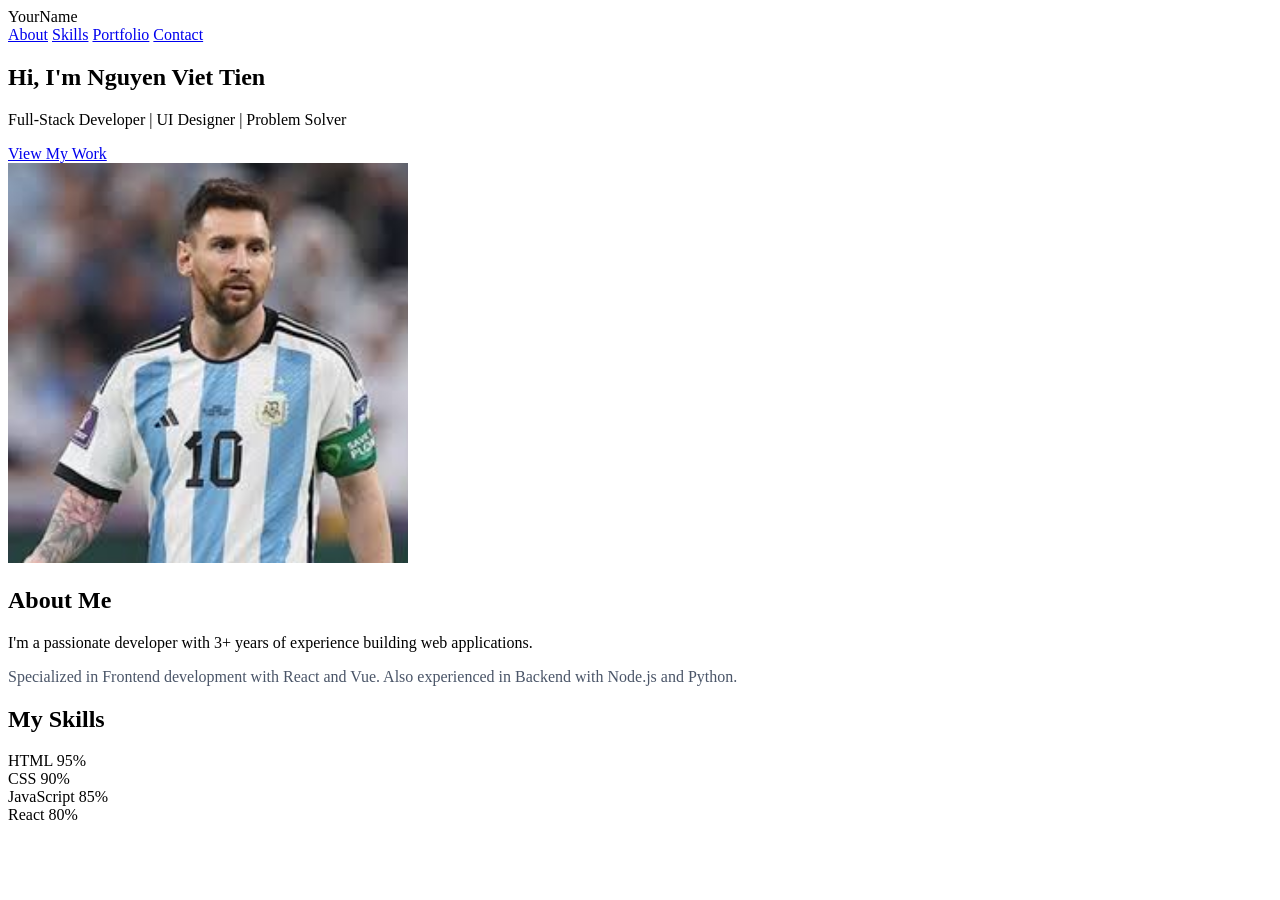
==== portfolio_site/index.html @ cd519174 "[FEATURE] Add overall skills" ====
<!DOCTYPE html>
<html lang="en">
<head>
    <meta charset="UTF-8">
    <meta name="viewport" content="width=device-width, initial-scale=1.0">
    <link rel="stylesheet" href="header.css">
    <link rel="stylesheet" href="hero.css">
    <link rel="stylesheet" href="about.css">
    <link rel="stylesheet" href="skills.css">
    <title>My Portfolio</title>
</head>
    <body>
        <header>
            <div class="logo">YourName</div>
                <nav>
                    <a href="#about">About</a>
                    <a href="#skills">Skills</a>
                    <a href="#portfolio">Portfolio</a>
                    <a href="#contact">Contact</a>
                </nav>
        </header>
        <main>
            <section class="hero">
                <h1>Hi, I'm <span>Nguyen Viet Tien</span></h1>
                <p>Full-Stack Developer | UI Designer | Problem Solver</p>
                <a href="#portfolio" class="cta-button">View My Work</a>
            </section>
            <section id="about" class="about-section">
                <div class = "container">
                    <div class="about-grid">
                        <div class="about-image">
                            <img src="[data-uri]" width="400px" height="400px" alt="Profile Photo">
                        </div>
                        <div class="about-content">
                            <h2>About Me</h2>
                            <p class="lead">I'm a passionate developer with 3+ years of experience building web applications.</p>
                            <p style="color: #4a5568; font-size: medium;">Specialized in Frontend development with React and Vue. Also experienced in Backend with Node.js and Python.</p>
                        </div>
                    </div>
                </div>
            </section>
            <section id="skills" class="skills-section">
                <div class="container">
                    <h2>My Skills</h2>
                    <div class="skills-grid">
                        <div class="skill-item">
                            <span class="skill-name">HTML</span>
                            <span class="skill-percentage">95%</span>
                            <div class="skill-bar">
                                <div class="skill-progress" style="width: 95%;"></div>
                            </div>
                        </div>
                        <div class="skill-item">
                            <span class="skill-name">CSS</span>
                            <span class="skill-percentage">90%</span>
                            <div class="skill-bar">
                                <div class="skill-progress" style="width: 90%;"></div>
                            </div>
                        </div>
                        <div class="skill-item">
                            <span class="skill-name">JavaScript</span>
                            <span class="skill-percentage">85%</span>
                            <div class="skill-bar">
                                <div class="skill-progress" style="width: 85%;"></div>
                            </div>
                        </div>
                        <div class="skill-item">
                            <span class="skill-name">React</span>
                            <span class="skill-percentage">80%</span>
                            <div class="skill-bar">
                                <div class="skill-progress" style="width: 80%;"></div>
                            </div>
                        </div>
                    </div>
                </div>
            </section>
        </main>
    </body>
    </html>
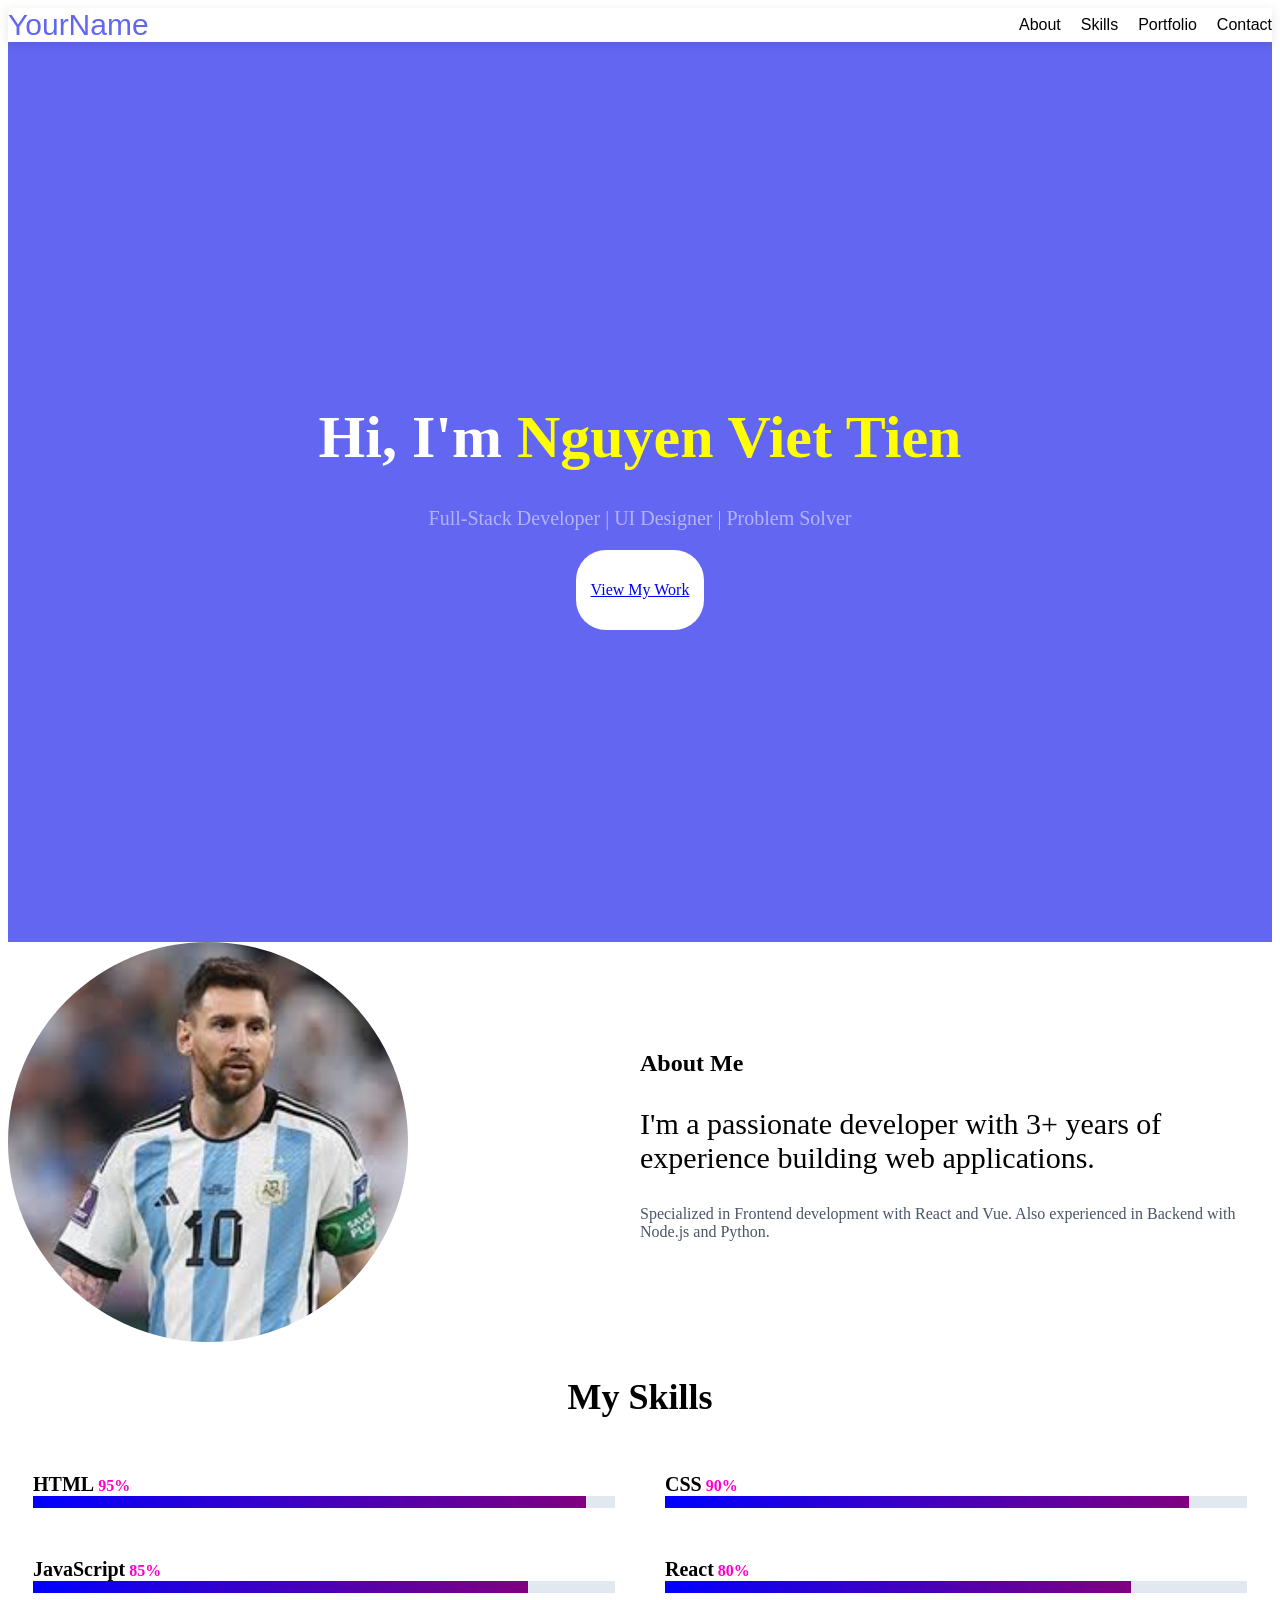
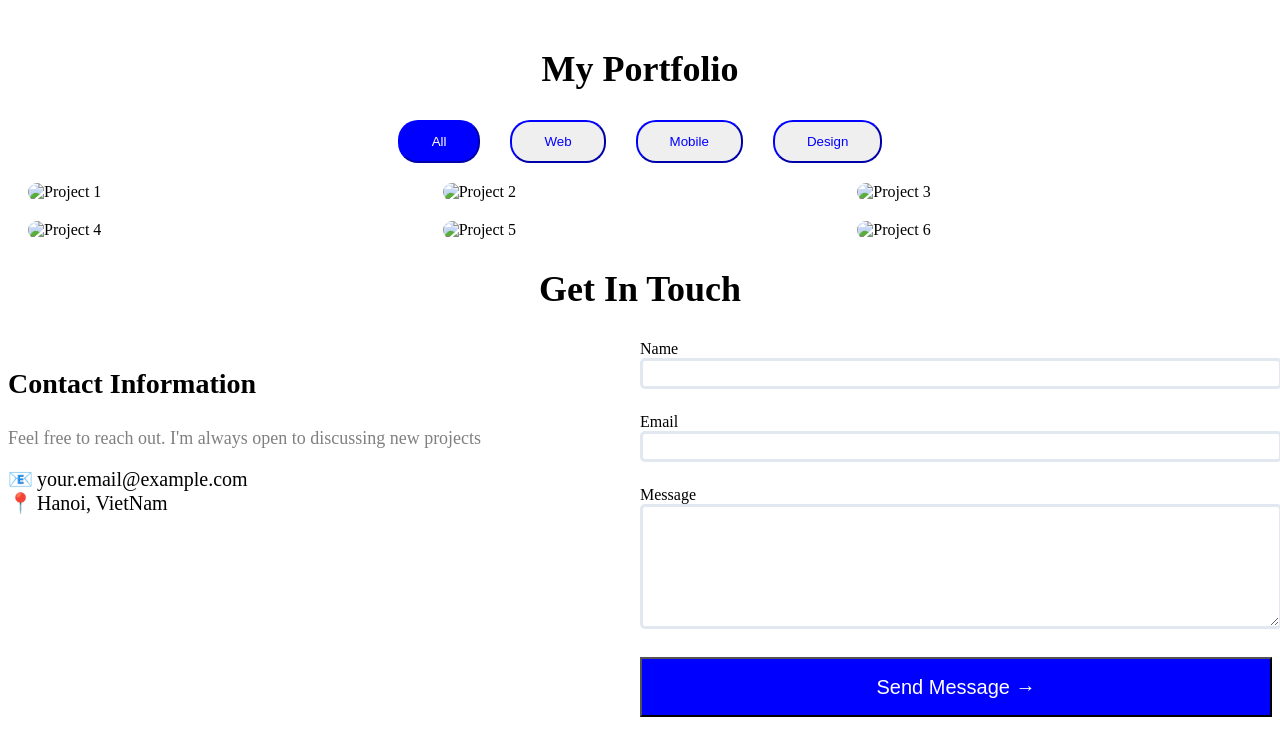
==== commit 940746d1: "[FEATURE] Style contact form inputs" ====
--- a/portfolio_site/index.html
+++ b/portfolio_site/index.html
@@ -7,6 +7,8 @@
     <link rel="stylesheet" href="hero.css">
     <link rel="stylesheet" href="about.css">
     <link rel="stylesheet" href="skills.css">
+    <link rel="stylesheet" href="portfolio.css">
+    <link rel="stylesheet" href="contact.css">
     <title>My Portfolio</title>
 </head>
     <body>
@@ -74,6 +76,95 @@
                     </div>
                 </div>
             </section>
+            <section id="portfolio" class="portfolio-section">
+                <div class="container">
+                    <h2>My Portfolio</h2>
+                    <div class="portfolio-filters">
+                        <button class="filter-btn active">All</button>
+                        <button class="filter-btn">Web</button>
+                        <button class="filter-btn">Mobile</button>
+                        <button class="filter-btn">Design</button>
+                    </div>
+                    <div class="portfolio-grid">
+                        <div class="portfolio-item" data-category="web">
+                            <img src="https://placehold.co/400x300" alt="Project 1">
+                            <div class="portfolio-overlay">
+                                <h3>E-Commerce Website</h3>
+                                <p>React + Node.js</p>
+                            </div>
+                        </div>
+                        <div class="portfolio-item" data-category="web">
+                            <img src="https://placehold.co/400x300" alt="Project 2">
+                            <div class="portfolio-overlay">
+                                <h3>E-Commerce Website</h3>
+                                <p>React + Node.js</p>
+                            </div>
+                        </div>
+                        <div class="portfolio-item" data-category="web">
+                            <img src="https://placehold.co/400x300" alt="Project 3">
+                            <div class="portfolio-overlay">
+                                <h3>E-Commerce Website</h3>
+                                <p>React + Node.js</p>
+                            </div>
+                        </div>
+                        <div class="portfolio-item" data-category="web">
+                            <img src="https://placehold.co/400x300" alt="Project 4">
+                            <div class="portfolio-overlay">
+                                <h3>E-Commerce Website</h3>
+                                <p>React + Node.js</p>
+                            </div>
+                        </div>
+                        <div class="portfolio-item" data-category="web">
+                            <img src="https://placehold.co/400x300" alt="Project 5">
+                            <div class="portfolio-overlay">
+                                <h3>E-Commerce Website</h3>
+                                <p>React + Node.js</p>
+                            </div>
+                        </div>
+                        <div class="portfolio-item" data-category="web">
+                            <img src="https://placehold.co/400x300" alt="Project 6">
+                            <div class="portfolio-overlay">
+                                <h3>E-Commerce Website</h3>
+                                <p>React + Node.js</p>
+                            </div>
+                        </div>
+                    </div>
+                </div>
+            </section>
+            <section id="contact" class="contact-section">
+                <div>
+                    <h2>Get In Touch</h2>
+                    <div class="contact-wrapper">
+                        <div class="contact-info">
+                            <h3>Contact Information</h3>
+                            <p>Feel free to reach out. I'm always open to discussing new projects</p>
+                            <div class="info-item">
+                                <span class="icon">📧</span>
+                                <span>your.email@example.com</span>
+                            </div>
+                            <div class="info-item">
+                                <span class="icon">📍</span>
+                                <span>Hanoi, VietNam</span>
+                            </div>
+                        </div>
+                        <form class="contact-form">
+                            <div class="form-group">
+                                <label for="name">Name</label>
+                                <input type="text" id="name" name="name" required>
+                            </div>
+                            <div class="form-group">
+                                <label for="email">Email</label>
+                                <input type="email" name="email" id="email" required>
+                            </div>
+                            <div class="form-group">
+                                <label for="message">Message</label>
+                                <textarea name="message" id="message" rows="5" required></textarea>
+                            </div>
+                            <button type="submit" class="submit-btn">Send Message →</button>
+                        </form>
+                    </div>
+                </div>
+            </section>
         </main>
     </body>
     </html>
--- a/portfolio_site/header.css
+++ b/portfolio_site/header.css
@@ -0,0 +1,27 @@
+header{
+    display: flex;
+    position: sticky;
+    top: 0;
+    z-index: 1000;
+    box-shadow: 0 2px 10px rgba(0,0,0,0.1);
+    justify-content: space-between;
+    align-items: center;
+}
+.logo{
+    color: #6366f1;
+    font-size: 30px;
+    font-family: 'Segoe UI', Tahoma, Geneva, Verdana, sans-serif;
+}
+nav a
+{
+    text-decoration: none;
+    color: black;
+    font-family: 'Segoe UI', Tahoma, Geneva, Verdana, sans-serif;
+}
+nav{
+    display: flex;
+    gap: 20px;
+}
+nav a:hover{
+    text-decoration: underline;
+}
--- a/portfolio_site/hero.css
+++ b/portfolio_site/hero.css
@@ -0,0 +1,34 @@
+.hero{
+    display: flex;
+    background-color: #6366f1;  
+    min-height: 100vh;
+    text-align: center;
+    justify-content: center;
+    align-items: center;
+    flex-direction: column;
+}
+.hero h1{
+    color: white;
+    font-size: 60px;
+    margin-bottom: 15px;
+}
+.hero p{
+    font-size: 20px;
+    color: rgba(255, 255, 255, 0.509);
+}
+.hero a{
+    display: flex;
+    border-radius: 30px;
+    padding: 15px 15px;
+    height: 50px;
+    background-color: white;
+    text-align: center;
+    flex-direction: column;
+     justify-content: center;
+}
+.hero span{
+    color: yellow;
+}
+@media (max-width: 768px) {
+    .about-grid { grid-template-columns: 1fr; }
+}
--- a/portfolio_site/about.css
+++ b/portfolio_site/about.css
@@ -0,0 +1,25 @@
+.about-grid
+{
+    display: grid;
+    grid-template-columns: 1fr 1fr;
+    align-items: center;
+}
+p{
+    font-size: 30px;
+}
+@media ( max-width : 768px){
+    .about-grid{
+        display: block;
+    }
+    .about-image img{
+        width: 100%;
+    }
+    .about-content{
+        width: 100%;
+    }
+}
+.about-image img{
+    width: 400px;
+    height: 400px;
+    border-radius: 50%;
+}
--- a/portfolio_site/skills.css
+++ b/portfolio_site/skills.css
@@ -0,0 +1,36 @@
+.skills-section h2{
+    text-align: center;
+    font-size: 36px;
+}
+.skills-grid{
+    display: grid;
+    grid-template-columns: repeat(2, 1fr);
+    align-items: center;
+}
+.skill-item{
+    background-color: rgb(255, 255, 255);
+    padding: 25px;
+    border-radius: 10px;
+}
+.skill-name{
+    font-size: 20px;
+    font-weight: bold;
+}
+.skill-bar{
+    height: 12px;
+    background-color: #e2e8f0;
+    overflow: hidden;
+}
+.skill-progress {
+    background: linear-gradient(90deg, blue, purple);
+    height: 100%;
+    width: 0;
+    transition: width 1s ease-out;
+}
+.skill-percentage{
+    color: rgb(255, 0, 200);
+    font-weight: bold;
+}
+@media (max-width: 768px) {
+    .skills-grid {grid-template-columns: 1fr;}
+}
--- a/portfolio_site/portfolio.css
+++ b/portfolio_site/portfolio.css
@@ -0,0 +1,69 @@
+.portfolio-section h2{
+    text-align: center;
+    font-weight: bold;
+    font-size: 36px;
+}
+.portfolio-filters{
+    display: flex;
+    align-items: center;
+    gap: 30px;
+    justify-content: center;
+}
+.portfolio-filters button{
+    border-radius: 20px;
+    padding: 12px 32px;
+    color: blue;
+    border-color: blue;
+}
+.portfolio-filters button:hover{
+    background-color: blue;
+    color: white;
+}
+.portfolio-grid{
+    display: grid;
+    grid-template-columns: repeat(3, 1fr);
+    margin-top: 30px;
+    justify-content: center;
+    align-items: center;
+    gap: 20px;
+    margin: 20px;
+}
+.portfolio-grid img{
+    width: 100%;
+}
+.filter-btn.active{
+    background: blue;
+    color: white;
+}
+.portfolio-grid h3{
+    text-align: center;
+}
+.portfolio-grid p{
+    text-align: center;
+}
+@media (max-width: 768px){
+    .portfolio-grid{grid-template-columns: 1fr;}
+}
+@media (max-width: 1024px){
+    .portfolio-grid{grid-template-columns: repeat(2, 1fr);}
+}
+.portfolio-grid img:hover{
+    transform: scale(1.1);
+}
+.portfolio-item{
+    position: relative;
+    overflow: hidden;
+    border-radius: 12px;
+}
+.portfolio-overlay{
+    position: absolute;
+    inset : 0;  /* top left right bottom*/
+    background-color: rgba(0, 0, 0, 0.1); /* 3 mau, do trong suot*/
+    display: flex;
+    flex-direction: column;
+    justify-content: flex-end;
+    opacity: 0; /* khi chua hover se an het di*/
+}
+.portfolio-item :hover.portfolio-overlay{
+    opacity: 1; /*khi hover vao se hien ra noi dung */
+}
--- a/portfolio_site/contact.css
+++ b/portfolio_site/contact.css
@@ -0,0 +1,51 @@
+.contact-section h2{
+    text-align: center;
+    font-size: 36px;
+}
+.contact-wrapper{
+    display: grid;
+    grid-template-columns: 1fr 1fr;
+}
+.contact-wrapper h3{
+    font-weight: bold;
+    font-size: 28px;
+}
+.contact-wrapper p{
+    font-size: 18px;
+    color: gray;
+}
+.icon{
+    font-size: 30px;
+}
+.contact-wrapper span{
+    font-size: 20px;
+}
+@media (max-width : 768px){
+    .contact-wrapper {grid-template-columns: 1fr;}
+}
+.form-group{
+    margin-bottom: 1.5rem;
+}
+.form-group label{
+    display: block;
+    font-weight: 500;
+}
+.form-group input{
+    width: 100%;
+    border: 3px solid #e2e8f0;
+    border-radius: 5px;
+    font-size: 20px;
+}
+.form-group textarea{
+    width: 100%;
+    border: 3px solid #e2e8f0;
+    border-radius: 5px;
+    font-size: 20px;
+}
+.submit-btn{
+    width: 100%;
+    height: 60px;
+    background-color: blue;
+    color: white;
+    font-size: 20px;
+}
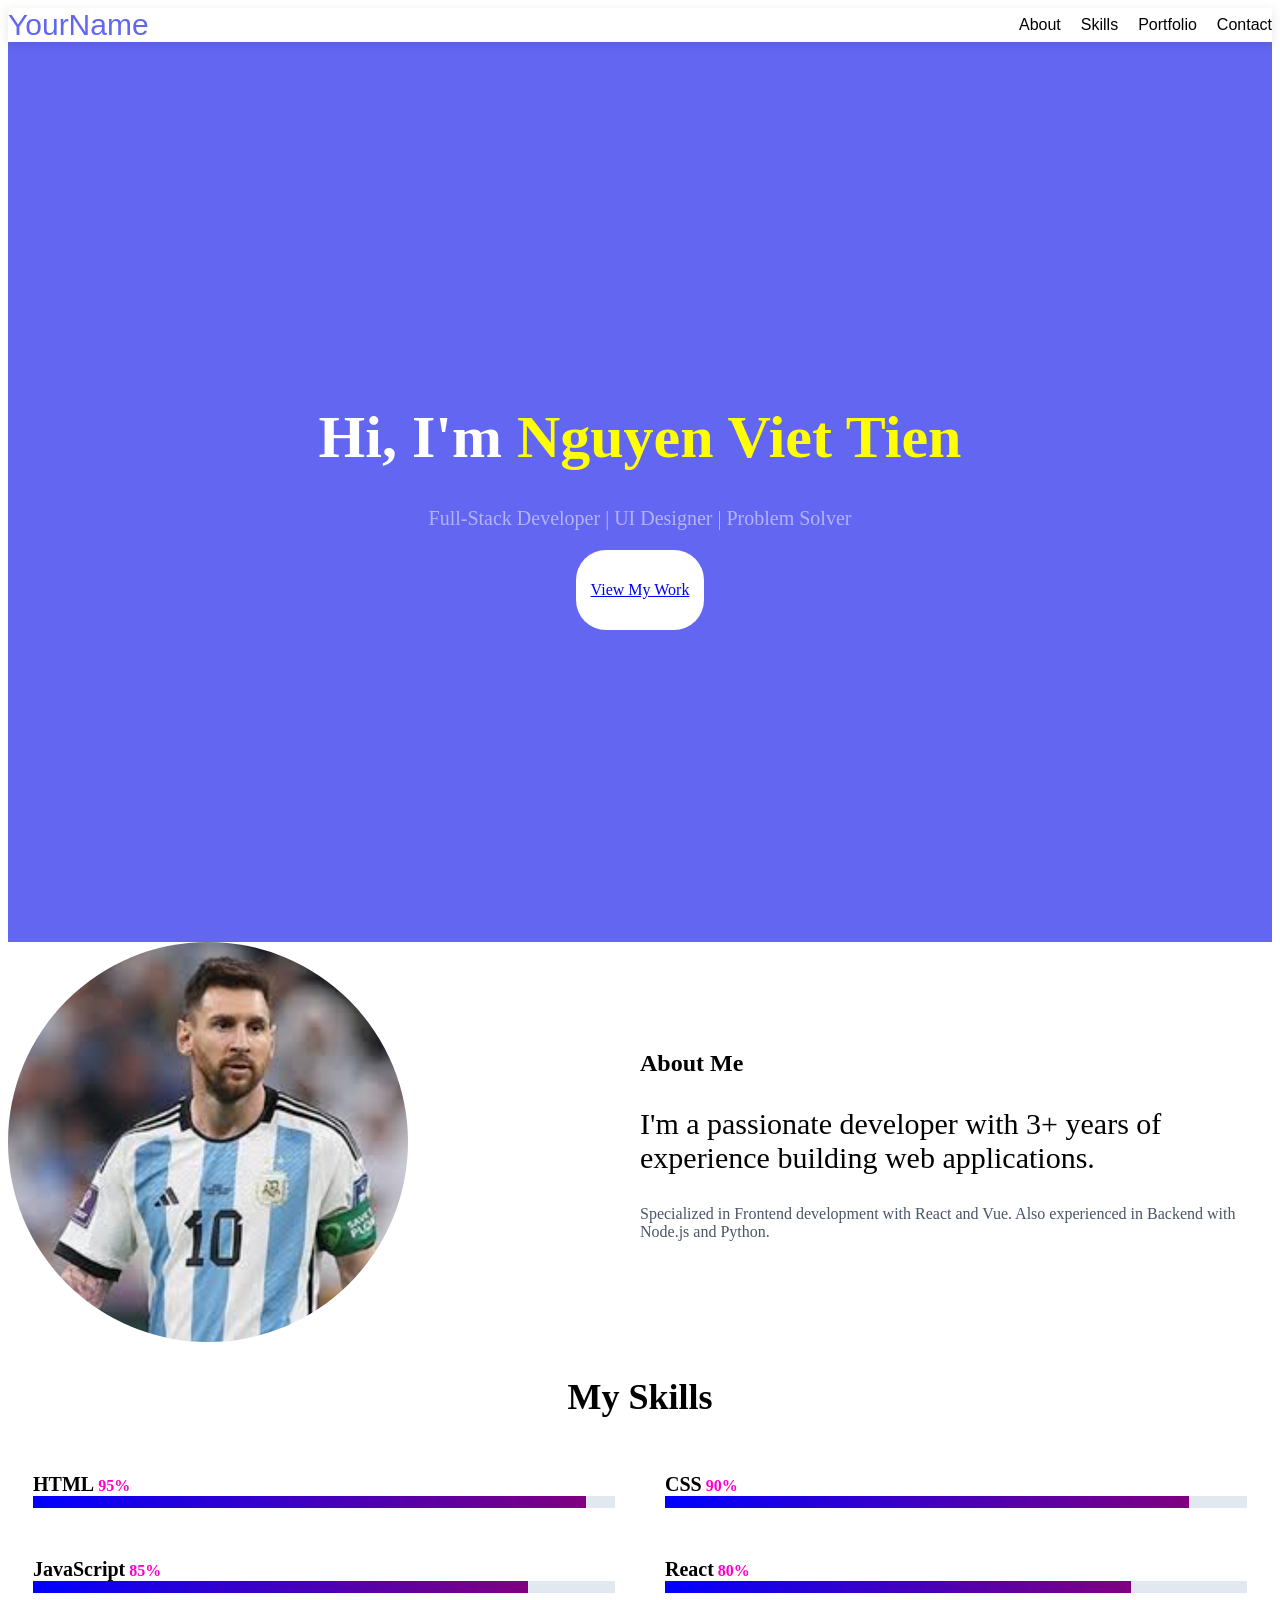
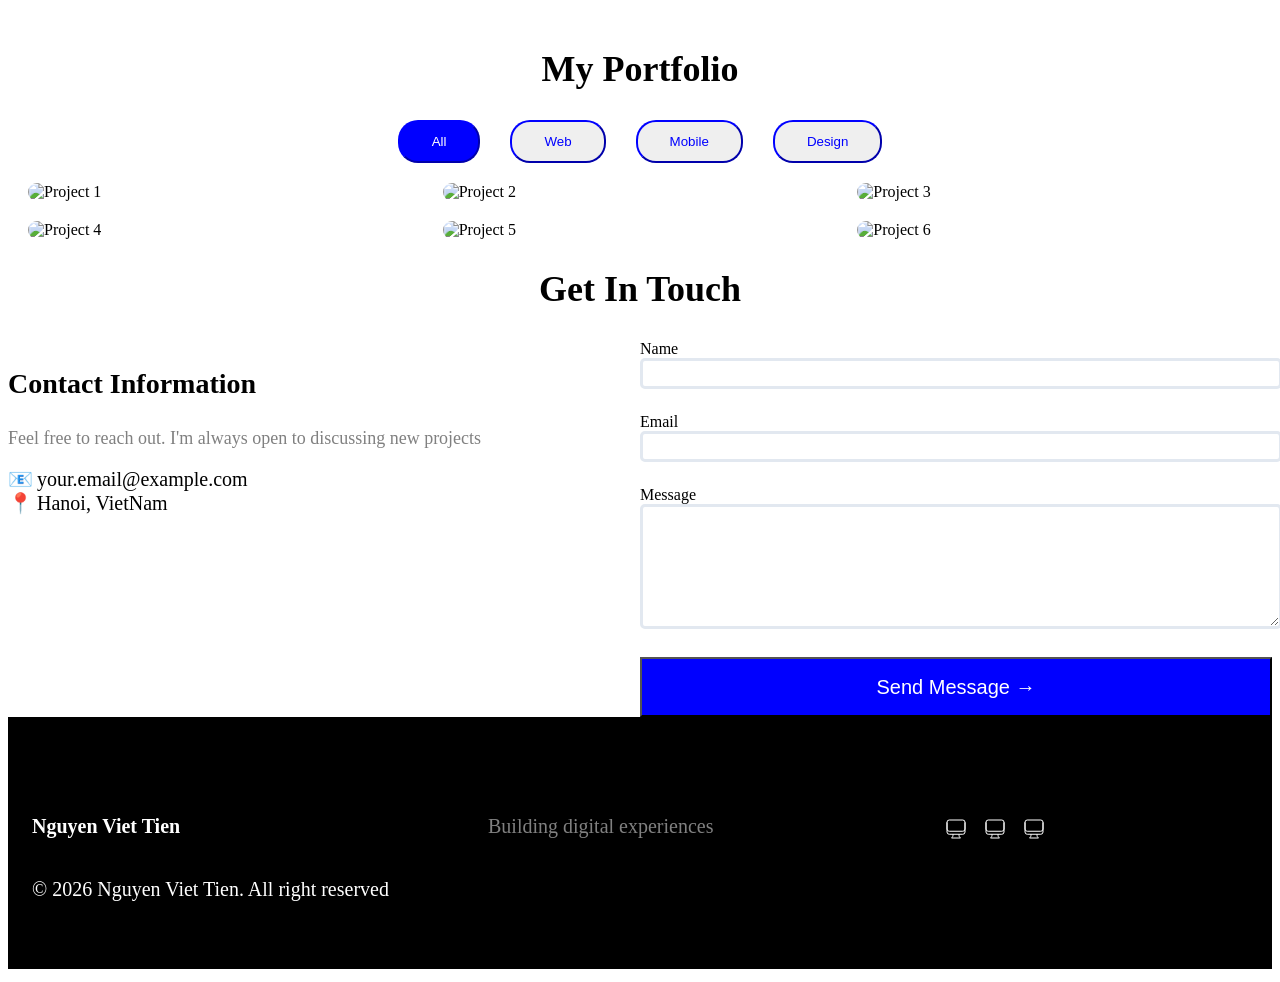
==== commit 922632dd: "[FEATURE] Add responsive footer" ====
--- a/portfolio_site/index.html
+++ b/portfolio_site/index.html
@@ -9,6 +9,7 @@
     <link rel="stylesheet" href="skills.css">
     <link rel="stylesheet" href="portfolio.css">
     <link rel="stylesheet" href="contact.css">
+    <link rel="stylesheet" href="footer.css">
     <title>My Portfolio</title>
 </head>
     <body>
@@ -167,4 +168,35 @@
             </section>
         </main>
     </body>
+    <footer class="footer">
+        <div class="container">
+            <div class="footer-content">
+                <div class="footer-logo">Nguyen Viet Tien</div>
+                <p class="footer-tagline">Building digital experiences</p>
+                <div class="social-links">
+                    <a href="#" class="social-link" aria-label="Github">
+                        <svg xmlns="http://www.w3.org/2000/svg" fill="none" viewBox="0 0 24 24" strokeWidth={1.5} stroke="currentColor" className="size-6">
+  <path strokeLinecap="round" strokeLinejoin="round" d="M9 17.25v1.007a3 3 0 0 1-.879 2.122L7.5 21h9l-.621-.621A3 3 0 0 1 15 18.257V17.25m6-12V15a2.25 2.25 0 0 1-2.25 2.25H5.25A2.25 2.25 0 0 1 3 15V5.25m18 0A2.25 2.25 0 0 0 18.75 3H5.25A2.25 2.25 0 0 0 3 5.25m18 0V12a2.25 2.25 0 0 1-2.25 2.25H5.25A2.25 2.25 0 0 1 3 12V5.25" />
+</svg>
+
+                    </a>
+                    <a href="#" class="social-link" aria-label="LinkedIn">
+                        <svg xmlns="http://www.w3.org/2000/svg" fill="none" viewBox="0 0 24 24" strokeWidth={1.5} stroke="currentColor" className="size-6">
+  <path strokeLinecap="round" strokeLinejoin="round" d="M9 17.25v1.007a3 3 0 0 1-.879 2.122L7.5 21h9l-.621-.621A3 3 0 0 1 15 18.257V17.25m6-12V15a2.25 2.25 0 0 1-2.25 2.25H5.25A2.25 2.25 0 0 1 3 15V5.25m18 0A2.25 2.25 0 0 0 18.75 3H5.25A2.25 2.25 0 0 0 3 5.25m18 0V12a2.25 2.25 0 0 1-2.25 2.25H5.25A2.25 2.25 0 0 1 3 12V5.25" />
+</svg>
+
+                    </a>
+                    <a href="#" class="social-link" aria-label="Email">
+                        <svg xmlns="http://www.w3.org/2000/svg" fill="none" viewBox="0 0 24 24" strokeWidth={1.5} stroke="currentColor" className="size-6">
+  <path strokeLinecap="round" strokeLinejoin="round" d="M9 17.25v1.007a3 3 0 0 1-.879 2.122L7.5 21h9l-.621-.621A3 3 0 0 1 15 18.257V17.25m6-12V15a2.25 2.25 0 0 1-2.25 2.25H5.25A2.25 2.25 0 0 1 3 15V5.25m18 0A2.25 2.25 0 0 0 18.75 3H5.25A2.25 2.25 0 0 0 3 5.25m18 0V12a2.25 2.25 0 0 1-2.25 2.25H5.25A2.25 2.25 0 0 1 3 12V5.25" />
+</svg>
+
+                    </a>
+                </div>
+            </div>
+            <div class="footer-bottom">
+                <p>&copy; 2026 Nguyen Viet Tien. All right reserved</p>
+            </div>
+        </div>
+    </footer>
     </html>
--- a/portfolio_site/footer.css
+++ b/portfolio_site/footer.css
@@ -0,0 +1,51 @@
+
+footer{
+    background-color: black;
+    padding: 3rem 1.5rem;
+}
+.footer-content{
+    margin-top: 30px;
+    display: grid;
+    grid-template-columns: 1.5fr 1.5fr 1fr;
+    justify-content: space-between;
+    align-items: center;
+    color: white;
+}
+.footer-bottom{
+    color: white;
+}
+.social-links{
+    color: white;
+    width: 20px;
+    max-height: 20px;
+}
+.footer-logo{
+    font-weight: bold;
+    font-size: 20px;
+}
+.social-links{
+    display: flex;
+    flex-direction: row;
+    gap: 15px;
+}
+.social-link{
+    display: inline-block;
+    color: white;
+}
+.social-link svg{
+    height: 24px;
+    width: 24px;
+}
+.footer-content p{
+    color: gray;
+    font-size: 20px;
+}
+.social-link svg:hover{
+    color: blue;
+}
+.footer-bottom p{
+    font-size: 20px;
+}
+@media (max-width :768px){
+    .footer-content {grid-template-columns: 1fr;}
+}
